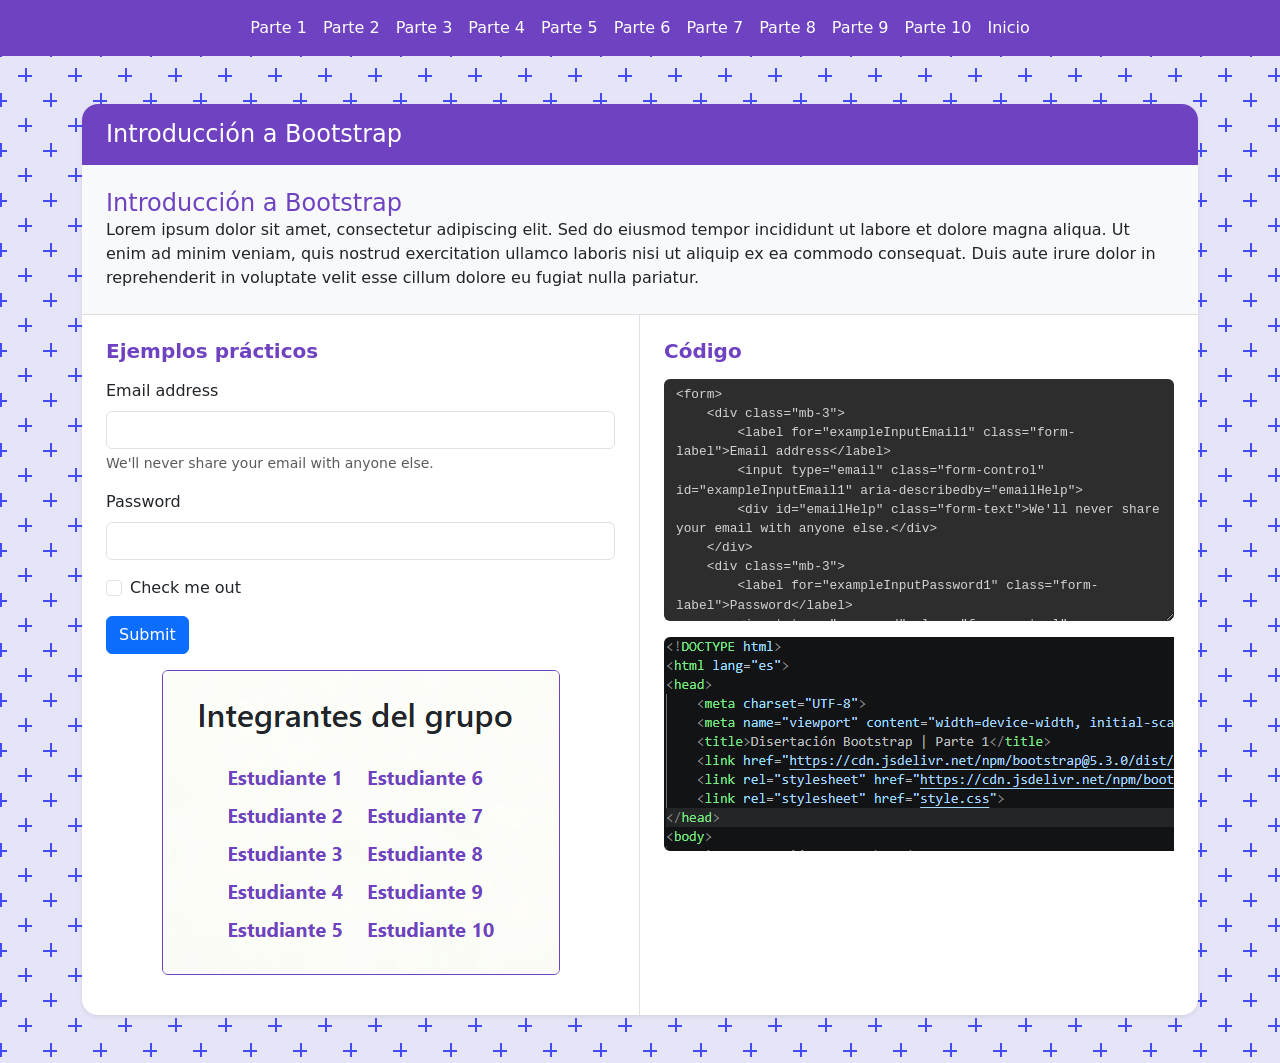
==== parte1.html @ 836081d2 "first commit" ====
<!DOCTYPE html>
<html lang="es">
<head>
    <meta charset="UTF-8">
    <meta name="viewport" content="width=device-width, initial-scale=1.0">
    <title>Disertación Bootstrap | Parte 1</title>
    <link href="https://cdn.jsdelivr.net/npm/bootstrap@5.3.0/dist/css/bootstrap.min.css" rel="stylesheet">
    <link rel="stylesheet" href="https://cdn.jsdelivr.net/npm/bootstrap-icons@1.11.3/font/bootstrap-icons.min.css">
    <link rel="stylesheet" href="style.css">
</head>
<body>
    <!-- Navegación con navbar de Bootstrap -->
    <nav class="navbar navbar-expand-lg bg-purple bg-opacity-90 sticky-top">
        <div class="container">
            <button class="navbar-toggler" type="button" data-bs-toggle="collapse" data-bs-target="#menuNavegacion">
                <span class="navbar-toggler-icon"></span>
            </button>
            <div class="collapse navbar-collapse" id="menuNavegacion">
                <ul class="navbar-nav mx-auto">
                    <li class="nav-item"><a class="nav-link text-white" href="parte1.html">Parte 1</a></li>
                    <li class="nav-item"><a class="nav-link text-white" href="parte2.html">Parte 2</a></li>
                    <li class="nav-item"><a class="nav-link text-white" href="parte3.html">Parte 3</a></li>
                    <li class="nav-item"><a class="nav-link text-white" href="parte4.html">Parte 4</a></li>
                    <li class="nav-item"><a class="nav-link text-white" href="parte5.html">Parte 5</a></li>
                    <li class="nav-item"><a class="nav-link text-white" href="parte6.html">Parte 6</a></li>
                    <li class="nav-item"><a class="nav-link text-white" href="parte7.html">Parte 7</a></li>
                    <li class="nav-item"><a class="nav-link text-white" href="parte8.html">Parte 8</a></li>
                    <li class="nav-item"><a class="nav-link text-white" href="parte9.html">Parte 9</a></li>
                    <li class="nav-item"><a class="nav-link text-white" href="parte10.html">Parte 10</a></li>
                    <li class="nav-item"><a class="nav-link text-white" href="index.html">Inicio</a></li>
                </ul>
            </div>
        </div>
    </nav>

     <div class="container my-5">
        <div class="card shadow-sm border-0 rounded-4 overflow-hidden">
            <div class="bg-purple text-white px-4 py-3">
                <h2 class="h4 mb-0">Introducción a Bootstrap</h2>
            </div>
            
            <div class="p-4 bg-light border-bottom">
                <h2 class="h4 text-purple mb-0">Introducción a Bootstrap</h2>
                <p class="mb-0">Lorem ipsum dolor sit amet, consectetur adipiscing elit. Sed do eiusmod tempor incididunt ut labore et dolore magna aliqua. Ut enim ad minim veniam, quis nostrud exercitation ullamco laboris nisi ut aliquip ex ea commodo consequat. Duis aute irure dolor in reprehenderit in voluptate velit esse cillum dolore eu fugiat nulla pariatur.</p>
            </div>

            <div class="row g-0">

                <div class="col-md-6 p-4 border-end" id="ejemplos-container">
                    <h5 class="fw-bold text-purple mb-3">Ejemplos prácticos</h5>
                    <form>
                    <div class="mb-3">
                        <label for="exampleInputEmail1" class="form-label">Email address</label>
                        <input type="email" class="form-control" id="exampleInputEmail1" aria-describedby="emailHelp">
                        <div id="emailHelp" class="form-text">We'll never share your email with anyone else.</div>
                    </div>
                    <div class="mb-3">
                        <label for="exampleInputPassword1" class="form-label">Password</label>
                        <input type="password" class="form-control" id="exampleInputPassword1">
                    </div>
                    <div class="mb-3 form-check">
                        <input type="checkbox" class="form-check-input" id="exampleCheck1">
                        <label class="form-check-label" for="exampleCheck1">Check me out</label>
                    </div>
                    <button type="submit" class="btn btn-primary">Submit</button>
                    </form>
                    <div class="text-center mt-3">
                        <img id="captura-ejemplo" src="Capturas/Captura ejemplo.png" alt="Captura del código" class="img-fluid rounded border" style="border-color: #6f42c1 !important; max-width: 100%;">
                        <p class="small text-muted mt-2"> </p>
                    </div>
                </div>
                
                <div class="col-md-6 p-4">
                    <h5 class="fw-bold text-purple mb-3">Código</h5>
                    <textarea id="codigo-editable" rows="12" class="form-control font-monospace"
                    style="background-color: #2d2d2d; color: #d4d4d4; border: none; font-size: 0.8rem; resize: vertical;">
<form>
    <div class="mb-3">
        <label for="exampleInputEmail1" class="form-label">Email address</label>
        <input type="email" class="form-control" id="exampleInputEmail1" aria-describedby="emailHelp">
        <div id="emailHelp" class="form-text">We'll never share your email with anyone else.</div>
    </div>
    <div class="mb-3">
        <label for="exampleInputPassword1" class="form-label">Password</label>
        <input type="password" class="form-control" id="exampleInputPassword1">
    </div>
    <div class="mb-3 form-check">
        <input type="checkbox" class="form-check-input" id="exampleCheck1">
        <label class="form-check-label" for="exampleCheck1">Check me out</label>
    </div>
    <button type="submit" class="btn btn-primary">Submit</button>
</form>
                    </textarea>
                    <!-- <div class="text-center mt-3">
                        <img id="captura-codigo" src="Capturas/Captura de pantalla.png" alt="Captura del código" class="img-fluid rounded border" style="border-color: #6f42c1 !important; max-width: 100%;">
                        <p class="small text-muted mt-2"> </p>
                    </div> -->
                    <div class="mt-3" style="overflow-x: auto; overflow-y: visible;">
                        <img src="Capturas/Captura de pantalla.png" alt="Captura del código" class="rounded" style="height: auto; max-width: none; width: auto;">
                    </div>
                </div>
            </div>
        </div>
    </div>

    <script src="https://cdn.jsdelivr.net/npm/bootstrap@5.3.0/dist/js/bootstrap.bundle.min.js"></script>
</body>
</html>
---- style.css ----
.text-purple {
    color: #6f42c1;
}

.bg-purple {
    background-color: #6f42c1;
}

.bg-gradient {
    background: linear-gradient(135deg, #6f42c1 0%, #a78bfa 100%);
}

.btn-purple {
    background-color: #6f42c1;
    color: white;
    transition: all 0.3s ease;
}

.btn-purple:hover {
    background-color: #5a32a3;
    color: white;
    transform: translateY(-2px);
}

body {
    background-color: #e5e5f7;
    background-image: radial-gradient(circle, transparent 20%, #e5e5f7 20%, #e5e5f7 80%, transparent 80%, transparent), radial-gradient(circle, transparent 20%, #e5e5f7 20%, #e5e5f7 80%, transparent 80%, transparent), linear-gradient(#444cf7 2px, transparent 2px), linear-gradient(90deg, #444cf7 2px, #e5e5f7 2px);
    background-size: 50px 50px, 50px 50px, 25px 25px, 25px 25px;
    background-position: 0 0, 25px 25px, 0 0, 0 0;
    min-height: 100vh;
}
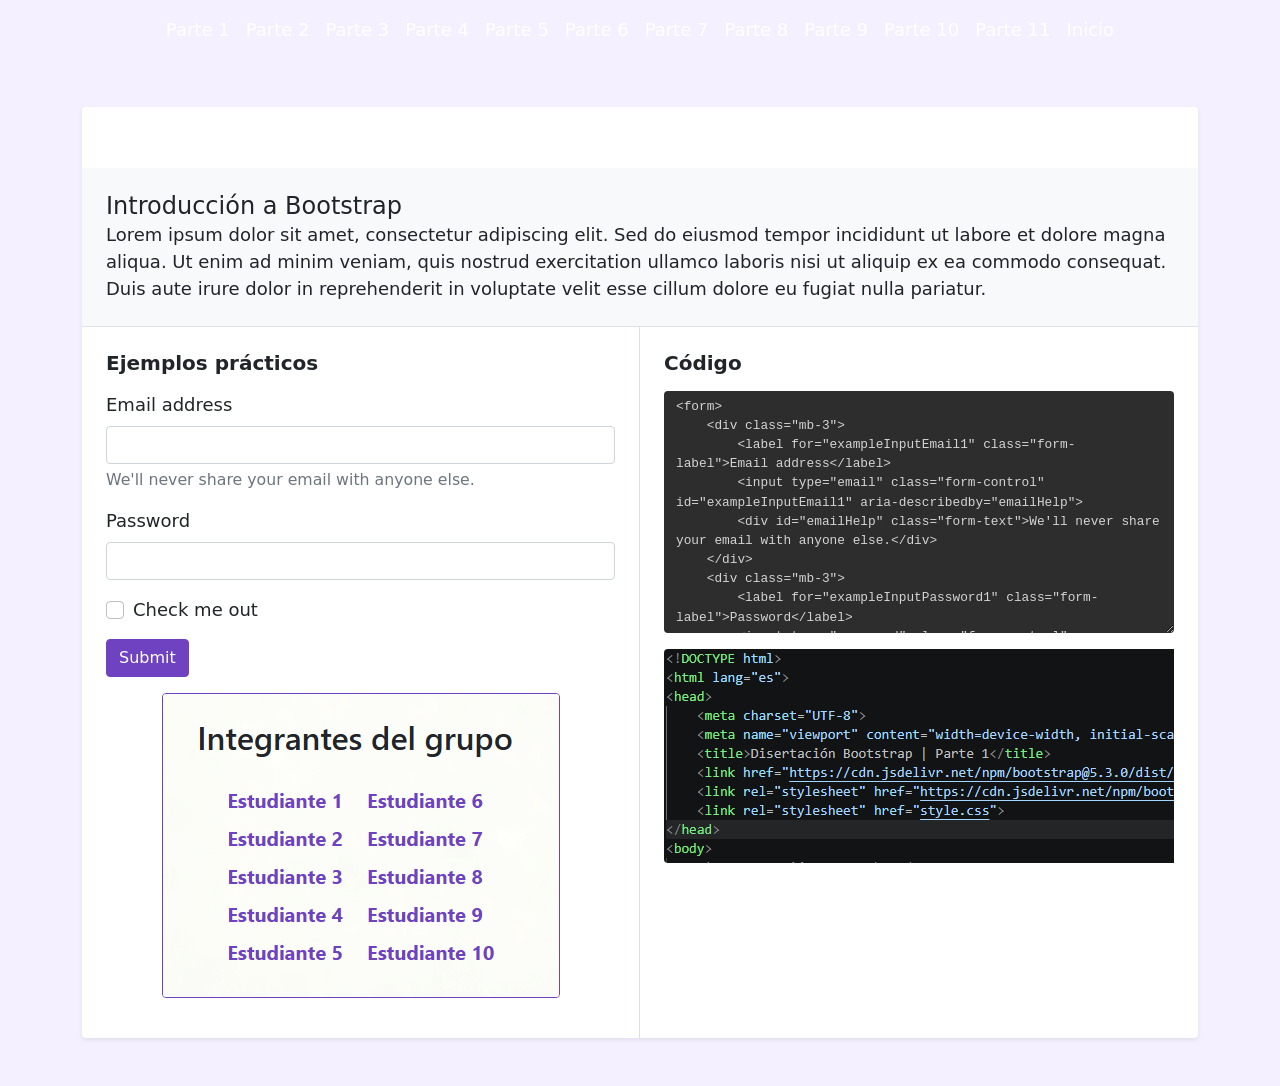
==== commit 1efc164c: "Boton parte 11 y nombre" ====
--- a/parte1.html
+++ b/parte1.html
@@ -4,12 +4,12 @@
     <meta charset="UTF-8">
     <meta name="viewport" content="width=device-width, initial-scale=1.0">
     <title>Disertación Bootstrap | Parte 1</title>
-    <link href="https://cdn.jsdelivr.net/npm/bootstrap@5.3.0/dist/css/bootstrap.min.css" rel="stylesheet">
-    <link rel="stylesheet" href="https://cdn.jsdelivr.net/npm/bootstrap-icons@1.11.3/font/bootstrap-icons.min.css">
+    <link href="bootstrap/css/bootstrap.min.css" rel="stylesheet">
+    <script src="bootstrap/js/bootstrap.bundle.min.js"></script>
     <link rel="stylesheet" href="style.css">
 </head>
 <body>
-    <!-- Navegación con navbar de Bootstrap -->
+
     <nav class="navbar navbar-expand-lg bg-purple bg-opacity-90 sticky-top">
         <div class="container">
             <button class="navbar-toggler" type="button" data-bs-toggle="collapse" data-bs-target="#menuNavegacion">
@@ -27,6 +27,7 @@
                     <li class="nav-item"><a class="nav-link text-white" href="parte8.html">Parte 8</a></li>
                     <li class="nav-item"><a class="nav-link text-white" href="parte9.html">Parte 9</a></li>
                     <li class="nav-item"><a class="nav-link text-white" href="parte10.html">Parte 10</a></li>
+                    <li class="nav-item"><a class="nav-link text-white" href="parte11.html">Parte 11</a></li>
                     <li class="nav-item"><a class="nav-link text-white" href="index.html">Inicio</a></li>
                 </ul>
             </div>
@@ -91,10 +92,7 @@
     <button type="submit" class="btn btn-primary">Submit</button>
 </form>
                     </textarea>
-                    <!-- <div class="text-center mt-3">
-                        <img id="captura-codigo" src="Capturas/Captura de pantalla.png" alt="Captura del código" class="img-fluid rounded border" style="border-color: #6f42c1 !important; max-width: 100%;">
-                        <p class="small text-muted mt-2"> </p>
-                    </div> -->
+
                     <div class="mt-3" style="overflow-x: auto; overflow-y: visible;">
                         <img src="Capturas/Captura de pantalla.png" alt="Captura del código" class="rounded" style="height: auto; max-width: none; width: auto;">
                     </div>
--- a/style.css
+++ b/style.css
@@ -1,31 +1,58 @@
-.text-purple {
-    color: #6f42c1;
+/* Este archivo simula la compilación de custom.scss con las variables sobreescritas */
+:root {
+    --bs-purple: #b980ff;
+    --bs-primary: #6f42c1;
+    --bs-body-bg: #f5f0ff;
+    --bs-body-color: #2d2d2d;
+    --bs-font-sans-serif: 'Poppins', system-ui, -apple-system, "Segoe UI", Roboto, sans-serif;
 }
 
-.bg-purple {
-    background-color: #6f42c1;
+body {
+    background-color: #f5f0ff;
+    font-family: 'Poppins', system-ui, -apple-system, "Segoe UI", Roboto, sans-serif;
+    font-size: 1.125rem;
 }
 
-.bg-gradient {
-    background: linear-gradient(135deg, #6f42c1 0%, #a78bfa 100%);
+h1, h2, h3, h4, h5, h6 {
+    font-weight: 600;
+    margin-bottom: 1rem;
+}
+
+.btn-primary {
+    background-color: #6f42c1;
+    border-color: #6f42c1;
+}
+.btn-primary:hover {
+    background-color: #5932a3;
+    border-color: #5932a3;
 }
 
 .btn-purple {
-    background-color: #6f42c1;
+    background-color: #b980ff;
+    border-color: #b980ff;
     color: white;
-    transition: all 0.3s ease;
+}
+.btn-purple:hover {
+    background-color: #a15ce6;
+    border-color: #a15ce6;
+    color: white;
 }
 
-.btn-purple:hover {
-    background-color: #5a32a3;
+.btn-outline-purple {
+    border-color: #b980ff;
+    color: #b980ff;
+}
+.btn-outline-purple:hover {
+    background-color: #b980ff;
     color: white;
-    transform: translateY(-2px);
 }
 
-body {
-    background-color: #e5e5f7;
-    background-image: radial-gradient(circle, transparent 20%, #e5e5f7 20%, #e5e5f7 80%, transparent 80%, transparent), radial-gradient(circle, transparent 20%, #e5e5f7 20%, #e5e5f7 80%, transparent 80%, transparent), linear-gradient(#444cf7 2px, transparent 2px), linear-gradient(90deg, #444cf7 2px, #e5e5f7 2px);
-    background-size: 50px 50px, 50px 50px, 25px 25px, 25px 25px;
-    background-position: 0 0, 25px 25px, 0 0, 0 0;
-    min-height: 100vh;
+.alert-primary {
+    background-color: #6f42c1;
+    border-color: #6f42c1;
+    color: white;
+}
+
+.rounded-pill {
+    border-radius: 50rem !important;
 }
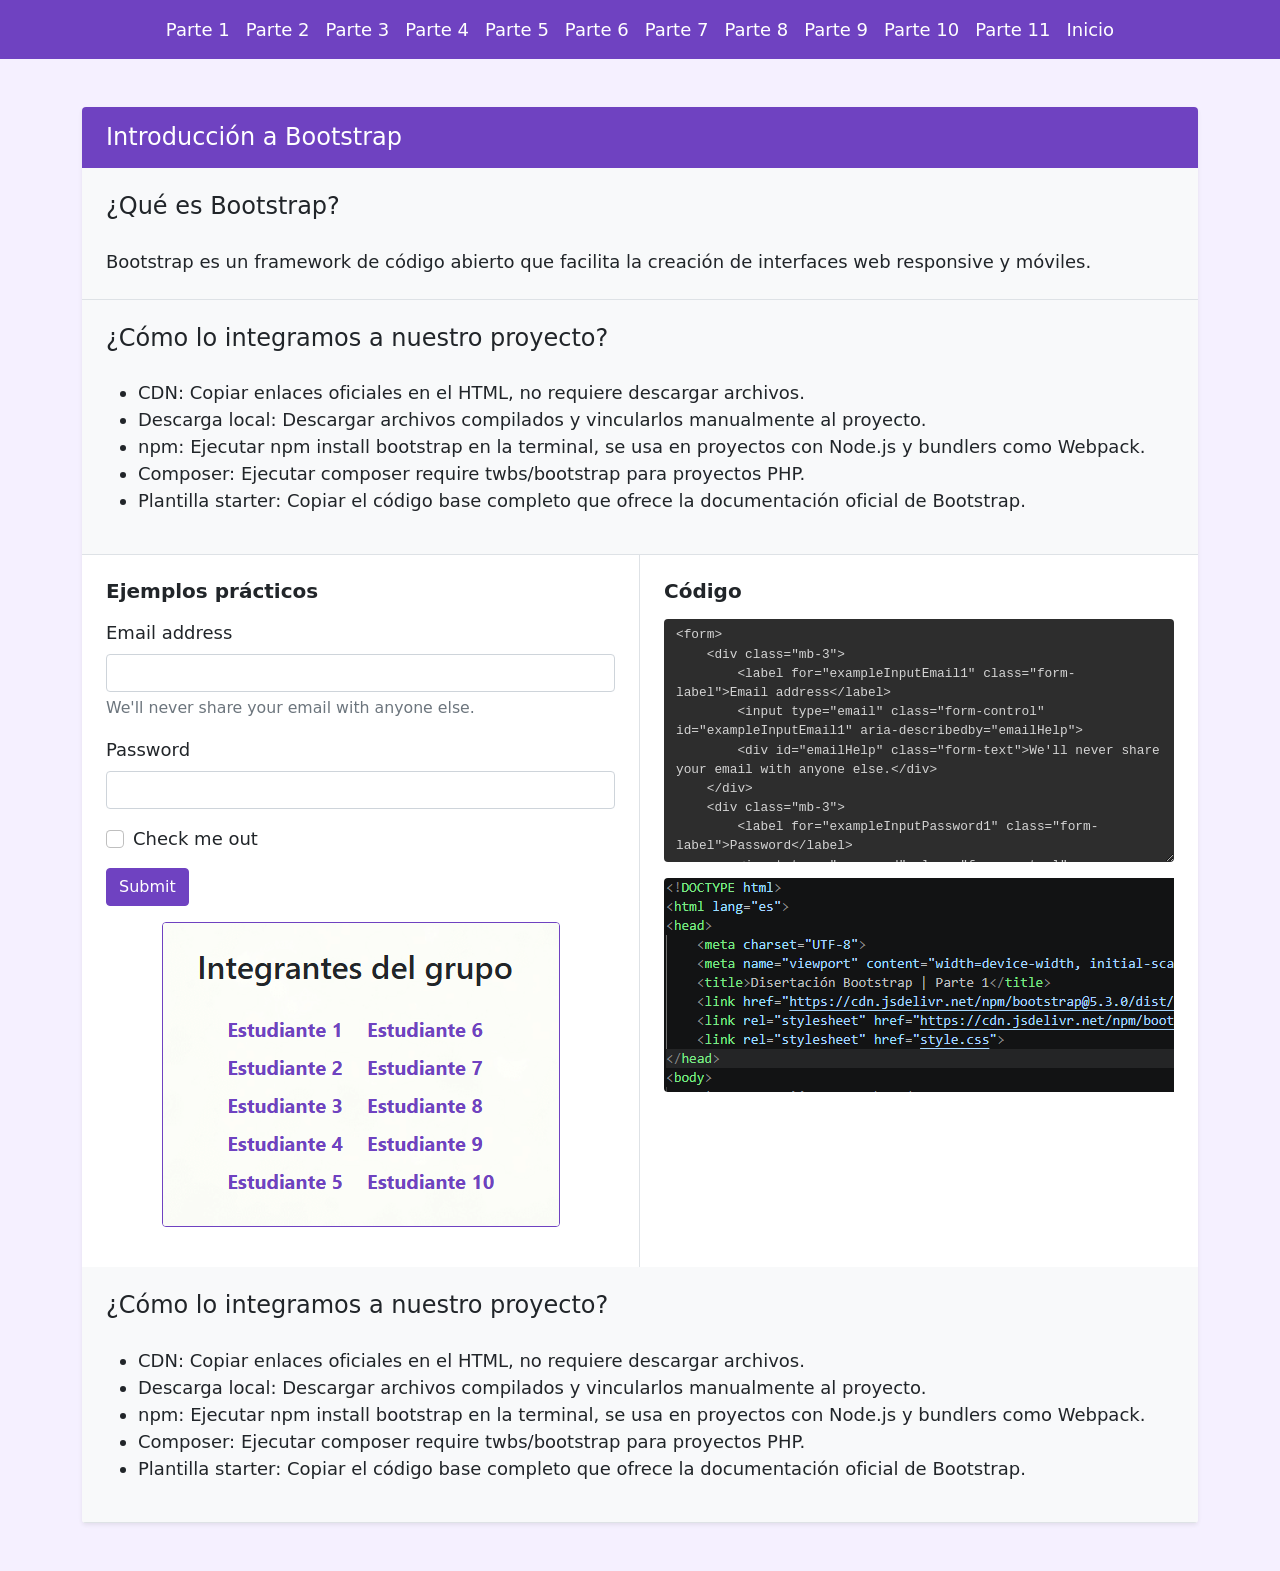
==== commit 13f591a3: "Modificación parte 1" ====
--- a/parte1.html
+++ b/parte1.html
@@ -10,7 +10,7 @@
 </head>
 <body>
 
-    <nav class="navbar navbar-expand-lg bg-purple bg-opacity-90 sticky-top">
+    <nav class="navbar navbar-expand-lg bg-opacity-90 sticky-top barra">
         <div class="container">
             <button class="navbar-toggler" type="button" data-bs-toggle="collapse" data-bs-target="#menuNavegacion">
                 <span class="navbar-toggler-icon"></span>
@@ -36,13 +36,26 @@
 
      <div class="container my-5">
         <div class="card shadow-sm border-0 rounded-4 overflow-hidden">
-            <div class="bg-purple text-white px-4 py-3">
+            <div class="barra text-white px-4 py-3">
                 <h2 class="h4 mb-0">Introducción a Bootstrap</h2>
             </div>
             
             <div class="p-4 bg-light border-bottom">
-                <h2 class="h4 text-purple mb-0">Introducción a Bootstrap</h2>
-                <p class="mb-0">Lorem ipsum dolor sit amet, consectetur adipiscing elit. Sed do eiusmod tempor incididunt ut labore et dolore magna aliqua. Ut enim ad minim veniam, quis nostrud exercitation ullamco laboris nisi ut aliquip ex ea commodo consequat. Duis aute irure dolor in reprehenderit in voluptate velit esse cillum dolore eu fugiat nulla pariatur.</p>
+                <h2 class="h4 text-purple mb-0">¿Qué es Bootstrap?</h2><br>
+                <p class="mb-0">Bootstrap es un framework de código abierto que facilita la creación de interfaces web responsive y móviles.</p>
+            </div>
+
+            <div class="p-4 bg-light border-bottom">
+                <h2 class="h4 text-purple mb-0">¿Cómo lo integramos a nuestro proyecto?</h2><br>
+                <p class="mb-0">
+                    <ul>
+                        <li>CDN: Copiar enlaces oficiales en el HTML, no requiere descargar archivos.</li>
+                        <li>Descarga local: Descargar archivos compilados y vincularlos manualmente al proyecto.</li>
+                        <li>npm: Ejecutar npm install bootstrap en la terminal, se usa en proyectos con Node.js y bundlers como Webpack.</li>
+                        <li>Composer: Ejecutar composer require twbs/bootstrap para proyectos PHP.</li>
+                        <li>Plantilla starter: Copiar el código base completo que ofrece la documentación oficial de Bootstrap.</li>
+                    </ul>
+                </p>
             </div>
 
             <div class="row g-0">
@@ -98,6 +111,19 @@
                     </div>
                 </div>
             </div>
+
+            <div class="p-4 bg-light border-bottom">
+                <h2 class="h4 text-purple mb-0">¿Cómo lo integramos a nuestro proyecto?</h2><br>
+                <p class="mb-0">
+                    <ul>
+                        <li>CDN: Copiar enlaces oficiales en el HTML, no requiere descargar archivos.</li>
+                        <li>Descarga local: Descargar archivos compilados y vincularlos manualmente al proyecto.</li>
+                        <li>npm: Ejecutar npm install bootstrap en la terminal, se usa en proyectos con Node.js y bundlers como Webpack.</li>
+                        <li>Composer: Ejecutar composer require twbs/bootstrap para proyectos PHP.</li>
+                        <li>Plantilla starter: Copiar el código base completo que ofrece la documentación oficial de Bootstrap.</li>
+                    </ul>
+                </p>
+            </div>
         </div>
     </div>
 
--- a/style.css
+++ b/style.css
@@ -55,4 +55,8 @@
 
 .rounded-pill {
     border-radius: 50rem !important;
+}
+
+.barra {
+    background-color: #6f42c1;
 }
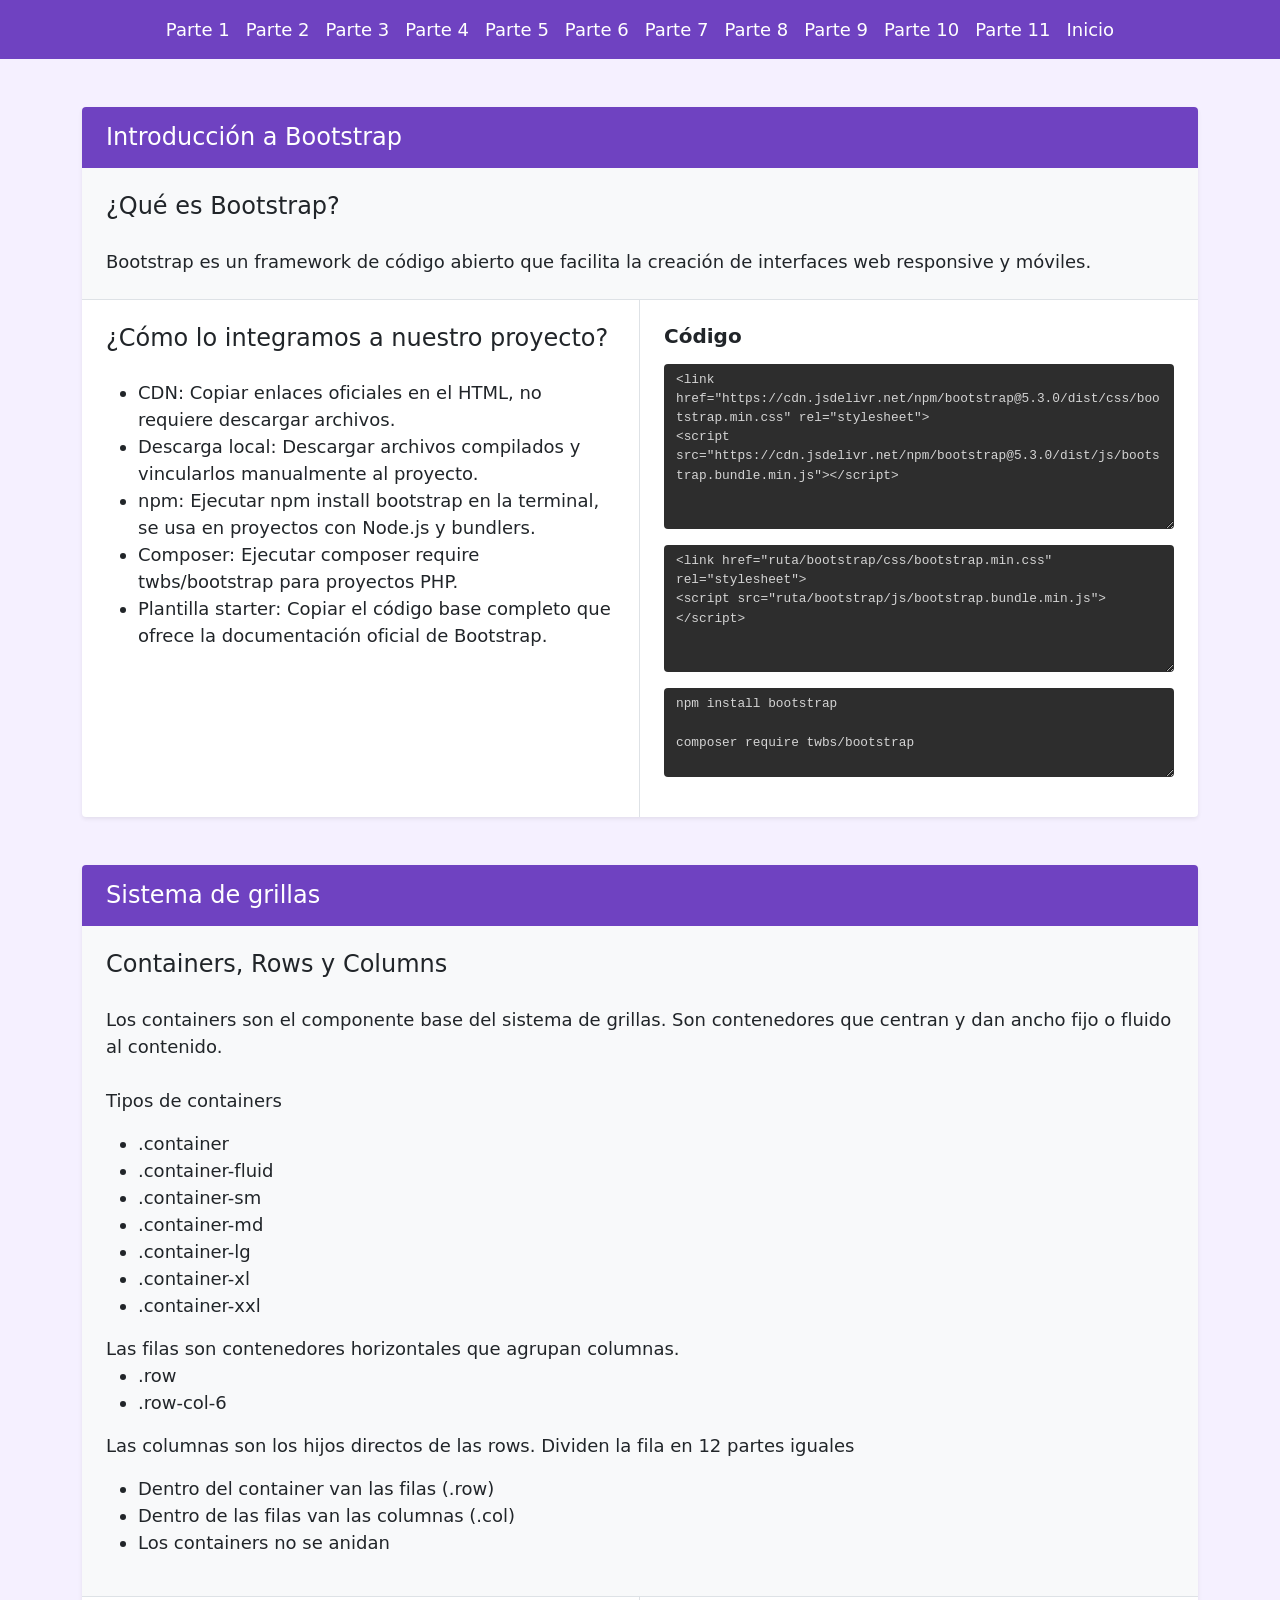
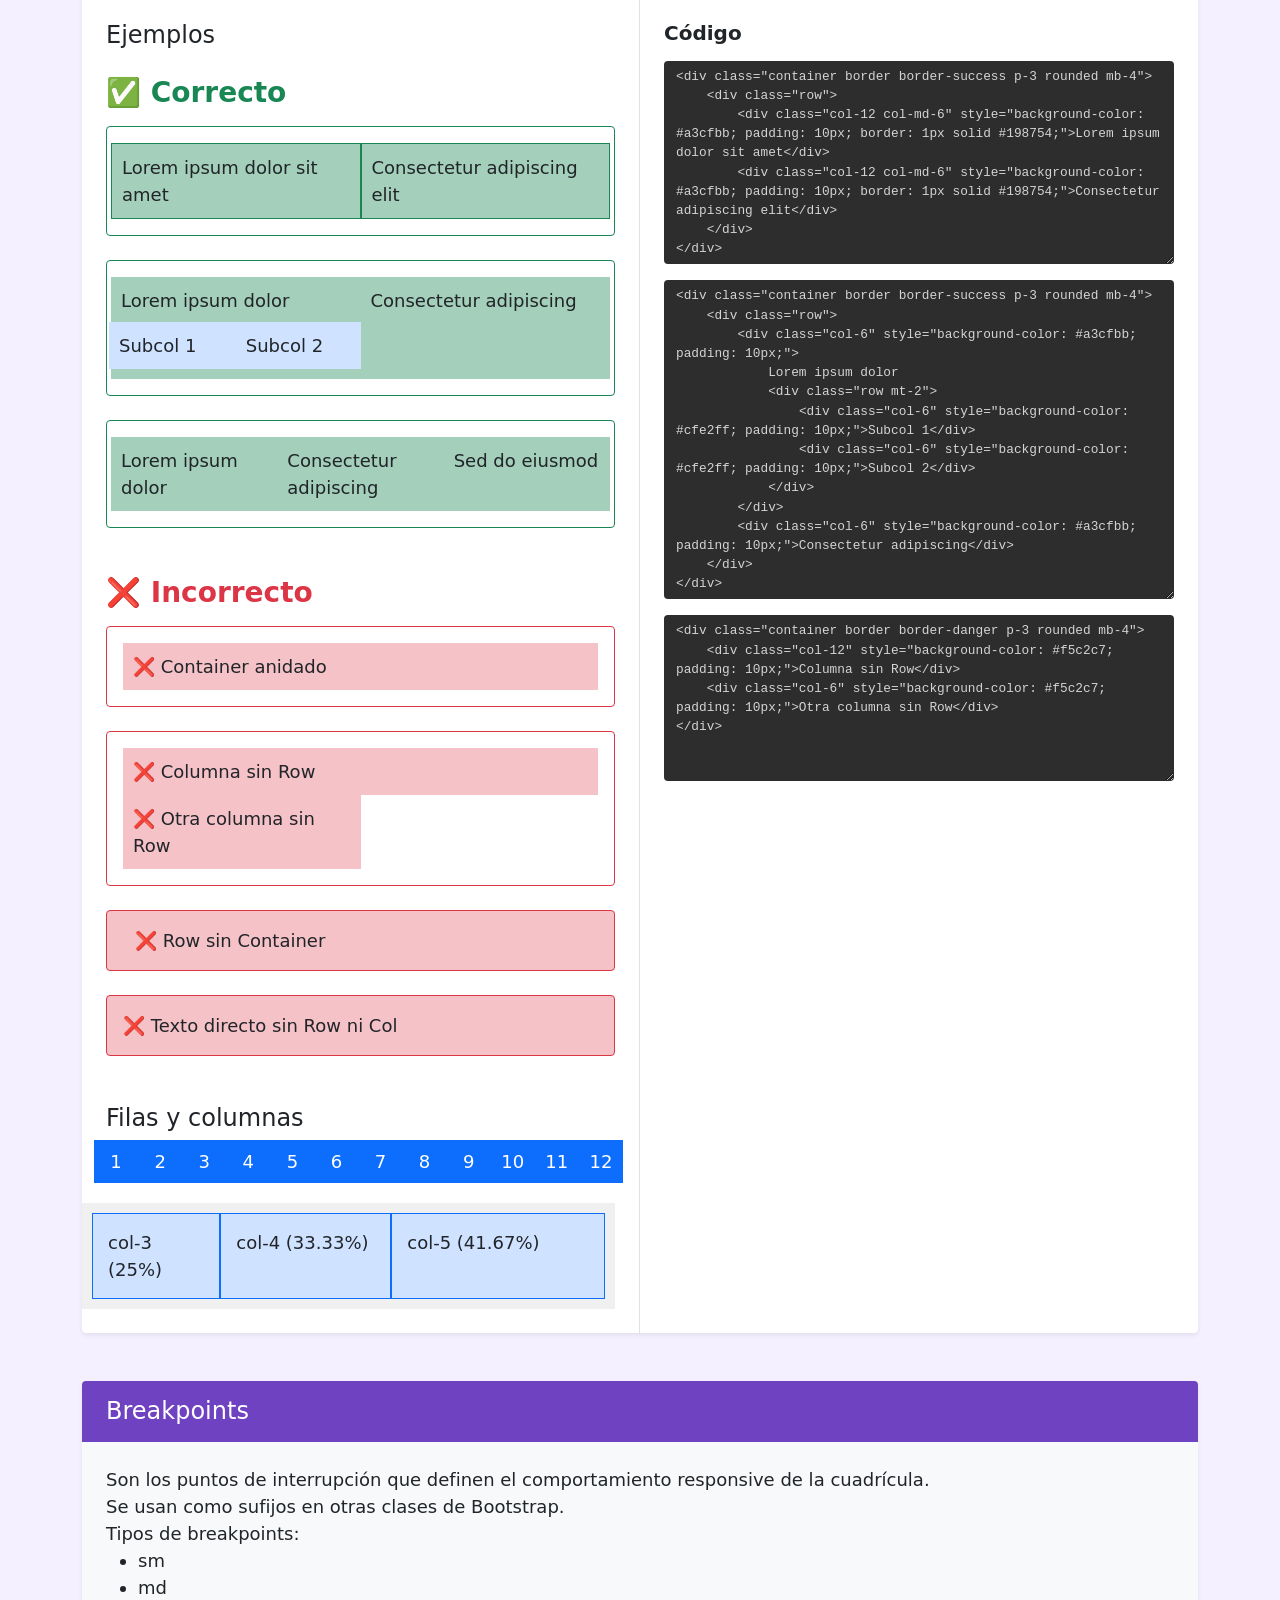
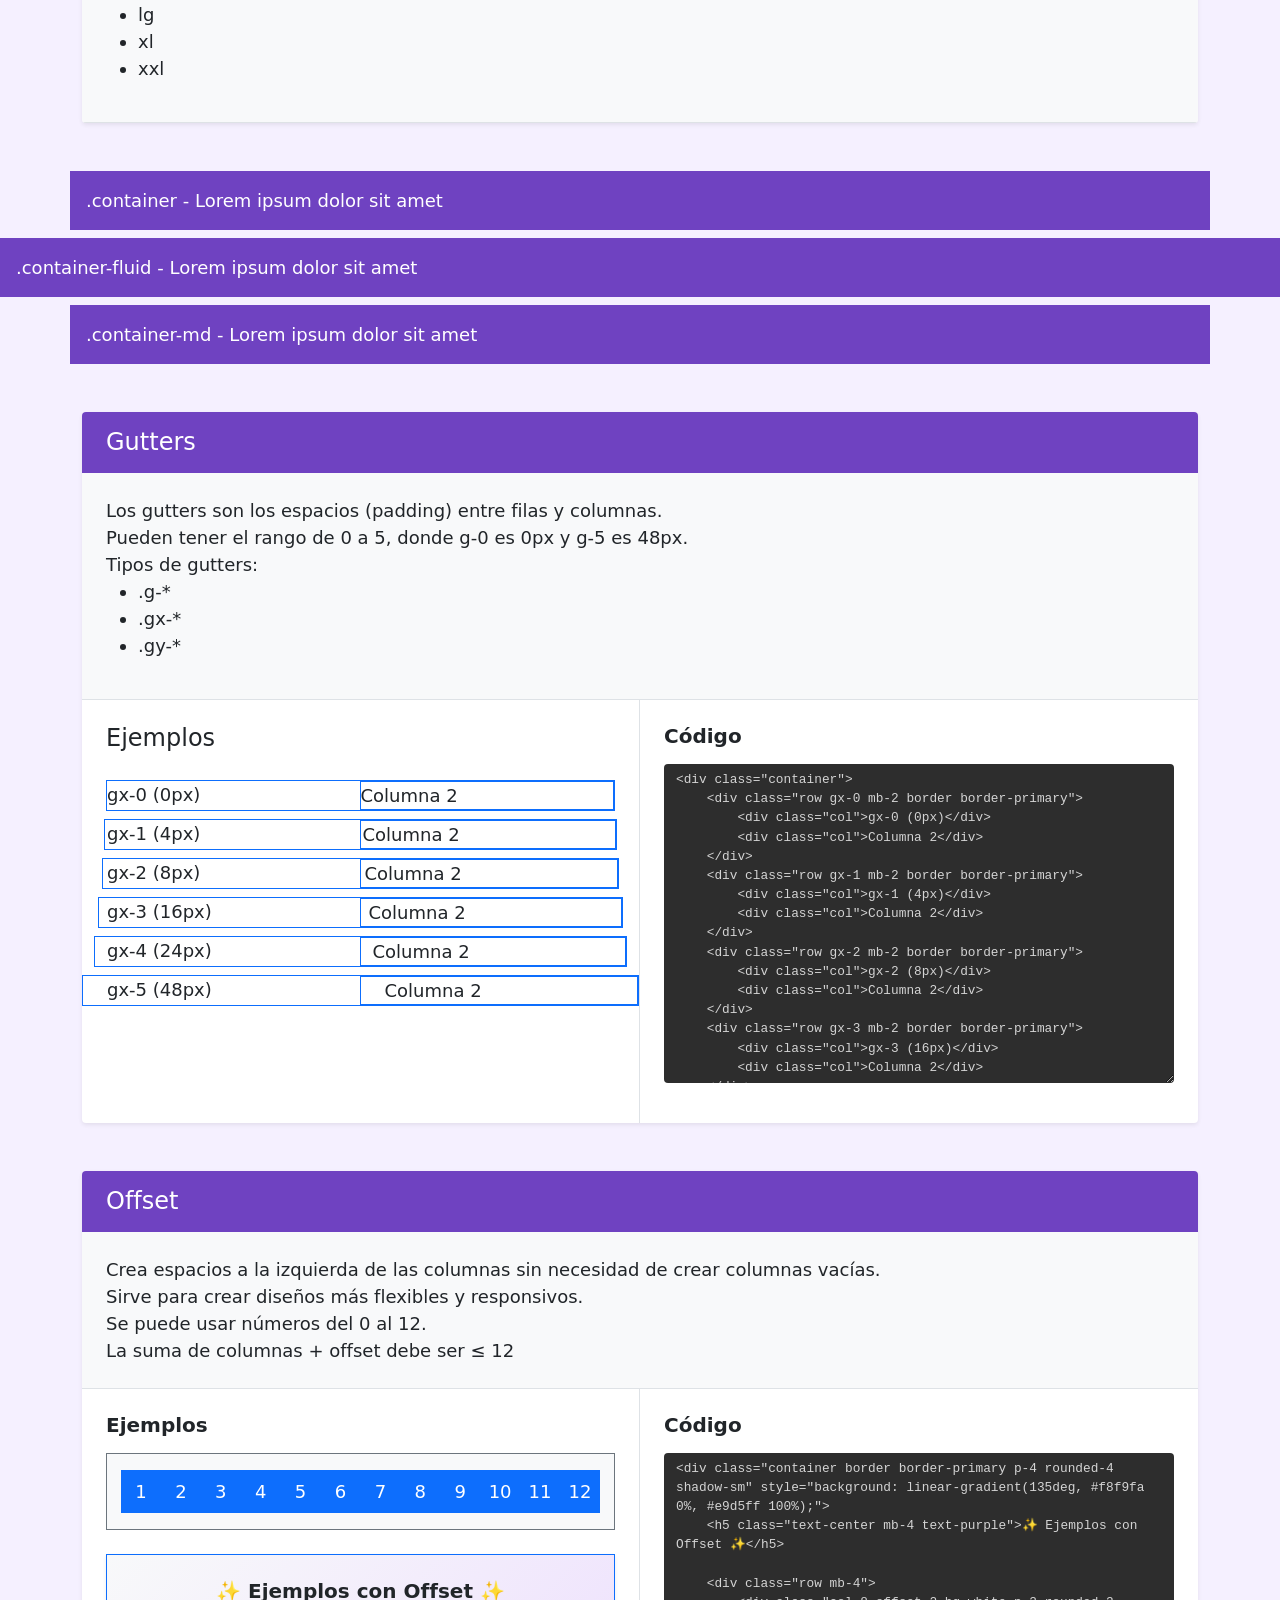
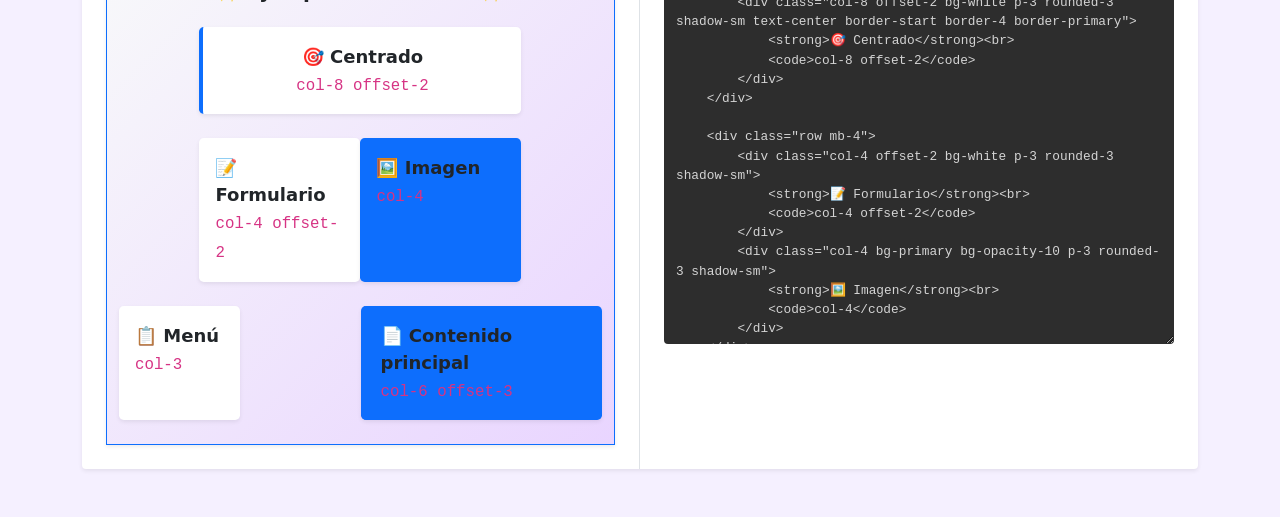
==== commit 302b06af: "Integración parte 1 y parte 8" ====
--- a/parte1.html
+++ b/parte1.html
@@ -45,88 +45,454 @@
                 <p class="mb-0">Bootstrap es un framework de código abierto que facilita la creación de interfaces web responsive y móviles.</p>
             </div>
 
-            <div class="p-4 bg-light border-bottom">
-                <h2 class="h4 text-purple mb-0">¿Cómo lo integramos a nuestro proyecto?</h2><br>
+            <div class="row g-0">
+
+                <div class="col-md-6 p-4 border-end" id="ejemplos-container">
+                    <h2 class="h4 text-purple mb-0">¿Cómo lo integramos a nuestro proyecto?</h2><br>
                 <p class="mb-0">
                     <ul>
                         <li>CDN: Copiar enlaces oficiales en el HTML, no requiere descargar archivos.</li>
                         <li>Descarga local: Descargar archivos compilados y vincularlos manualmente al proyecto.</li>
-                        <li>npm: Ejecutar npm install bootstrap en la terminal, se usa en proyectos con Node.js y bundlers como Webpack.</li>
+                        <li>npm: Ejecutar npm install bootstrap en la terminal, se usa en proyectos con Node.js y bundlers.</li>
                         <li>Composer: Ejecutar composer require twbs/bootstrap para proyectos PHP.</li>
                         <li>Plantilla starter: Copiar el código base completo que ofrece la documentación oficial de Bootstrap.</li>
                     </ul>
                 </p>
-            </div>
-
-            <div class="row g-0">
-
-                <div class="col-md-6 p-4 border-end" id="ejemplos-container">
-                    <h5 class="fw-bold text-purple mb-3">Ejemplos prácticos</h5>
-                    <form>
-                    <div class="mb-3">
-                        <label for="exampleInputEmail1" class="form-label">Email address</label>
-                        <input type="email" class="form-control" id="exampleInputEmail1" aria-describedby="emailHelp">
-                        <div id="emailHelp" class="form-text">We'll never share your email with anyone else.</div>
-                    </div>
-                    <div class="mb-3">
-                        <label for="exampleInputPassword1" class="form-label">Password</label>
-                        <input type="password" class="form-control" id="exampleInputPassword1">
-                    </div>
-                    <div class="mb-3 form-check">
-                        <input type="checkbox" class="form-check-input" id="exampleCheck1">
-                        <label class="form-check-label" for="exampleCheck1">Check me out</label>
-                    </div>
-                    <button type="submit" class="btn btn-primary">Submit</button>
-                    </form>
-                    <div class="text-center mt-3">
-                        <img id="captura-ejemplo" src="Capturas/Captura ejemplo.png" alt="Captura del código" class="img-fluid rounded border" style="border-color: #6f42c1 !important; max-width: 100%;">
-                        <p class="small text-muted mt-2"> </p>
-                    </div>
                 </div>
                 
                 <div class="col-md-6 p-4">
                     <h5 class="fw-bold text-purple mb-3">Código</h5>
-                    <textarea id="codigo-editable" rows="12" class="form-control font-monospace"
-                    style="background-color: #2d2d2d; color: #d4d4d4; border: none; font-size: 0.8rem; resize: vertical;">
-<form>
-    <div class="mb-3">
-        <label for="exampleInputEmail1" class="form-label">Email address</label>
-        <input type="email" class="form-control" id="exampleInputEmail1" aria-describedby="emailHelp">
-        <div id="emailHelp" class="form-text">We'll never share your email with anyone else.</div>
-    </div>
-    <div class="mb-3">
-        <label for="exampleInputPassword1" class="form-label">Password</label>
-        <input type="password" class="form-control" id="exampleInputPassword1">
-    </div>
-    <div class="mb-3 form-check">
-        <input type="checkbox" class="form-check-input" id="exampleCheck1">
-        <label class="form-check-label" for="exampleCheck1">Check me out</label>
-    </div>
-    <button type="submit" class="btn btn-primary">Submit</button>
-</form>
-                    </textarea>
-
-                    <div class="mt-3" style="overflow-x: auto; overflow-y: visible;">
-                        <img src="Capturas/Captura de pantalla.png" alt="Captura del código" class="rounded" style="height: auto; max-width: none; width: auto;">
+                    <textarea id="codigo-editable" rows="8" class="form-control font-monospace my-3"
+                    style="background-color: #2d2d2d; color: #d4d4d4; border: none; font-size: 0.8rem; resize: vertical;">
+<link href="https://cdn.jsdelivr.net/npm/bootstrap@5.3.0/dist/css/bootstrap.min.css" rel="stylesheet">
+<script src="https://cdn.jsdelivr.net/npm/bootstrap@5.3.0/dist/js/bootstrap.bundle.min.js"></script>
+                    </textarea>
+
+                    <textarea id="codigo-editable" rows="6" class="form-control font-monospace my-3"
+                    style="background-color: #2d2d2d; color: #d4d4d4; border: none; font-size: 0.8rem; resize: vertical;">
+<link href="ruta/bootstrap/css/bootstrap.min.css" rel="stylesheet">
+<script src="ruta/bootstrap/js/bootstrap.bundle.min.js"></script>
+                    </textarea>
+
+                    <textarea id="codigo-editable" rows="4" class="form-control font-monospace my-3"
+                    style="background-color: #2d2d2d; color: #d4d4d4; border: none; font-size: 0.8rem; resize: vertical;">
+npm install bootstrap
+
+composer require twbs/bootstrap
+                    </textarea>
+
+                </div>
+            </div>
+        </div>
+    </div>
+
+    <div class="container my-5">
+        <div class="card shadow-sm border-0 rounded-4 overflow-hidden">
+            <div class="barra text-white px-4 py-3">
+                <h2 class="h4 mb-0">Sistema de grillas</h2>
+            </div>
+            
+            <div class="p-4 bg-light border-bottom">
+                <h2 class="h4 text-purple mb-0">Containers, Rows y Columns</h2><br>
+                <p class="mb-0">Los containers son el componente base del sistema de grillas. Son contenedores que centran y dan ancho fijo o fluido al contenido.</p><br>
+                <p>Tipos de containers</p>
+                <ul>
+                    <li>.container</li>
+                    <li>.container-fluid</li>
+                    <li>.container-sm</li>
+                    <li>.container-md</li>
+                    <li>.container-lg</li>
+                    <li>.container-xl</li>
+                    <li>.container-xxl</li>
+                </ul>
+                <p class="mb-0">Las filas son contenedores horizontales que agrupan columnas.</p>
+                <ul>
+                    <li>.row</li>
+                    <li>.row-col-6</li>
+                </ul>
+                <p>Las columnas son los hijos directos de las rows. Dividen la fila en 12 partes iguales</p>
+                <ul>
+                    <li>Dentro del container van las filas (.row)</li>
+                    <li>Dentro de las filas van las columnas (.col)</li>
+                    <li>Los containers no se anidan</li>
+                </ul>
+            </div>
+
+            <div class="row g-0">
+
+                <div class="col-md-6 p-4 border-end" id="ejemplos-container">
+                    <h2 class="h4 text-purple mb-0">Ejemplos</h2><br>
+
+                    <div class="row g-4">
+                            <div class="container">
+                                <h3 class="text-success">✅ Correcto</h3>
+                                
+                                <!-- 1. Estructura básica correcta -->
+                                <div class="container border border-success p-3 rounded mb-4">
+                                    <div class="row">
+                                        <div class="col-12 col-md-6" style="background-color: #a3cfbb; padding: 10px; border: 1px solid #198754;">Lorem ipsum dolor sit amet</div>
+                                        <div class="col-12 col-md-6" style="background-color: #a3cfbb; padding: 10px; border: 1px solid #198754;">Consectetur adipiscing elit</div>
+                                    </div>
+                                </div>
+                                
+                                <!-- 2. Anidación correcta (row dentro de col) -->
+                                <div class="container border border-success p-3 rounded mb-4">
+                                    <div class="row">
+                                        <div class="col-6" style="background-color: #a3cfbb; padding: 10px;">
+                                            Lorem ipsum dolor
+                                            <div class="row mt-2">
+                                                <div class="col-6" style="background-color: #cfe2ff; padding: 10px;">Subcol 1</div>
+                                                <div class="col-6" style="background-color: #cfe2ff; padding: 10px;">Subcol 2</div>
+                                            </div>
+                                        </div>
+                                        <div class="col-6" style="background-color: #a3cfbb; padding: 10px;">Consectetur adipiscing</div>
+                                    </div>
+                                </div>
+                                
+                                <!-- 3. Gutters correctos -->
+                                <div class="container border border-success p-3 rounded mb-4">
+                                    <div class="row g-4">
+                                        <div class="col-4" style="background-color: #a3cfbb; padding: 10px;">Lorem ipsum dolor</div>
+                                        <div class="col-4" style="background-color: #a3cfbb; padding: 10px;">Consectetur adipiscing</div>
+                                        <div class="col-4" style="background-color: #a3cfbb; padding: 10px;">Sed do eiusmod</div>
+                                    </div>
+                                </div>
+
+                                <h3 class="text-danger mt-5">❌ Incorrecto</h3>
+                                
+                                <!-- 1. Container anidado -->
+                                <div class="container border border-danger p-3 rounded mb-4">
+                                    <div class="row">
+                                        <div class="col-12">
+                                            <div class="container" style="background-color: #f5c2c7; padding: 10px;">
+                                                <div class="row">
+                                                    <div class="col-12">❌ Container anidado</div>
+                                                </div>
+                                            </div>
+                                        </div>
+                                    </div>
+                                </div>
+                                
+                                <!-- 2. Col sin Row -->
+                                <div class="container border border-danger p-3 rounded mb-4">
+                                    <div class="col-12" style="background-color: #f5c2c7; padding: 10px;">❌ Columna sin Row</div>
+                                    <div class="col-6" style="background-color: #f5c2c7; padding: 10px;">❌ Otra columna sin Row</div>
+                                </div>
+                                
+                                <!-- 3. Row sin Container -->
+                                <div class="row border border-danger p-3 rounded mb-4" style="background-color: #f5c2c7; margin: 0;">
+                                    <div class="col-12">❌ Row sin Container</div>
+                                </div>
+                                
+                                <!-- 4. Container sin Row ni Col -->
+                                <div class="container border border-danger p-3 rounded mb-4" style="background-color: #f5c2c7;">
+                                    ❌ Texto directo sin Row ni Col
+                                </div>
+                            </div>
+
+                                <h2 class="h4 text-purple mb-0">Filas y columnas</h2><br>
+ 
+                                <div class="row g-1">
+                                    <div class="col-1 bg-primary text-white text-center p-2">1</div>
+                                    <div class="col-1 bg-primary text-white text-center p-2">2</div>
+                                    <div class="col-1 bg-primary text-white text-center p-2">3</div>
+                                    <div class="col-1 bg-primary text-white text-center p-2">4</div>
+                                    <div class="col-1 bg-primary text-white text-center p-2">5</div>
+                                    <div class="col-1 bg-primary text-white text-center p-2">6</div>
+                                    <div class="col-1 bg-primary text-white text-center p-2">7</div>
+                                    <div class="col-1 bg-primary text-white text-center p-2">8</div>
+                                    <div class="col-1 bg-primary text-white text-center p-2">9</div>
+                                    <div class="col-1 bg-primary text-white text-center p-2">10</div>
+                                    <div class="col-1 bg-primary text-white text-center p-2">11</div>
+                                    <div class="col-1 bg-primary text-white text-center p-2">12</div>
+                                </div>
+
+                                <!-- Ejemplo de columnas combinadas (suma 12) -->
+                                <div class="row" style="display: flex; flex-wrap: wrap; background-color: #f0f0f0; padding: 10px; margin-top: 20px;">
+                                    <div class="col-3" style="background-color: #cfe2ff; padding: 15px; border: 1px solid #0d6efd;">col-3 (25%)</div>
+                                    <div class="col-4" style="background-color: #cfe2ff; padding: 15px; border: 1px solid #0d6efd;">col-4 (33.33%)</div>
+                                    <div class="col-5" style="background-color: #cfe2ff; padding: 15px; border: 1px solid #0d6efd;">col-5 (41.67%)</div>
+                                </div>
+
                     </div>
                 </div>
-            </div>
-
+                
+                <div class="col-md-6 p-4">
+                    <h5 class="fw-bold text-purple mb-3">Código</h5>
+                    <textarea id="codigo-editable" rows="10" class="form-control font-monospace my-3"
+                    style="background-color: #2d2d2d; color: #d4d4d4; border: none; font-size: 0.8rem; resize: vertical;">
+<div class="container border border-success p-3 rounded mb-4">
+    <div class="row">
+        <div class="col-12 col-md-6" style="background-color: #a3cfbb; padding: 10px; border: 1px solid #198754;">Lorem ipsum dolor sit amet</div>
+        <div class="col-12 col-md-6" style="background-color: #a3cfbb; padding: 10px; border: 1px solid #198754;">Consectetur adipiscing elit</div>
+    </div>
+</div>
+                    </textarea>
+
+                    <textarea id="codigo-editable" rows="16" class="form-control font-monospace my-3"
+                    style="background-color: #2d2d2d; color: #d4d4d4; border: none; font-size: 0.8rem; resize: vertical;">
+<div class="container border border-success p-3 rounded mb-4">
+    <div class="row">
+        <div class="col-6" style="background-color: #a3cfbb; padding: 10px;">
+            Lorem ipsum dolor
+            <div class="row mt-2">
+                <div class="col-6" style="background-color: #cfe2ff; padding: 10px;">Subcol 1</div>
+                <div class="col-6" style="background-color: #cfe2ff; padding: 10px;">Subcol 2</div>
+            </div>
+        </div>
+        <div class="col-6" style="background-color: #a3cfbb; padding: 10px;">Consectetur adipiscing</div>
+    </div>
+</div>
+                    </textarea>
+
+                    <textarea id="codigo-editable" rows="8" class="form-control font-monospace my-3"
+                    style="background-color: #2d2d2d; color: #d4d4d4; border: none; font-size: 0.8rem; resize: vertical;">
+<div class="container border border-danger p-3 rounded mb-4">
+    <div class="col-12" style="background-color: #f5c2c7; padding: 10px;">Columna sin Row</div>
+    <div class="col-6" style="background-color: #f5c2c7; padding: 10px;">Otra columna sin Row</div>
+</div>
+                    </textarea>
+
+                </div>
+            </div>
+        </div>
+    </div>
+
+    <div class="container my-5">
+        <div class="card shadow-sm border-0 rounded-4 overflow-hidden">
+            <div class="barra text-white px-4 py-3">
+                <h2 class="h4 mb-0">Breakpoints</h2>
+            </div>
+            
             <div class="p-4 bg-light border-bottom">
-                <h2 class="h4 text-purple mb-0">¿Cómo lo integramos a nuestro proyecto?</h2><br>
-                <p class="mb-0">
-                    <ul>
-                        <li>CDN: Copiar enlaces oficiales en el HTML, no requiere descargar archivos.</li>
-                        <li>Descarga local: Descargar archivos compilados y vincularlos manualmente al proyecto.</li>
-                        <li>npm: Ejecutar npm install bootstrap en la terminal, se usa en proyectos con Node.js y bundlers como Webpack.</li>
-                        <li>Composer: Ejecutar composer require twbs/bootstrap para proyectos PHP.</li>
-                        <li>Plantilla starter: Copiar el código base completo que ofrece la documentación oficial de Bootstrap.</li>
-                    </ul>
-                </p>
-            </div>
-        </div>
-    </div>
-
-    <script src="https://cdn.jsdelivr.net/npm/bootstrap@5.3.0/dist/js/bootstrap.bundle.min.js"></script>
+                <p class="mb-0">Son los puntos de interrupción que definen el comportamiento responsive de la cuadrícula.</p>
+                <p class="mb-0">Se usan como sufijos en otras clases de Bootstrap.</p>
+                <p class="mb-0">Tipos de breakpoints:</p>
+                <ul>
+                    <li>sm</li>
+                    <li>md</li>
+                    <li>lg</li>
+                    <li>xl</li>
+                    <li>xxl</li>
+                </ul>
+            </div>
+        </div>
+    </div>
+
+            <!-- Container normal: ancho fijo responsive -->
+    <div class="container barra text-white p-3">
+        .container - Lorem ipsum dolor sit amet
+    </div>
+
+    <!-- Container fluid: siempre 100% -->
+    <div class="container-fluid barra text-white p-3 mt-2">
+        .container-fluid - Lorem ipsum dolor sit amet
+    </div>
+
+    <!-- Container-md: fluido hasta tablet -->
+    <div class="container-md barra text-white p-3 mt-2">
+        .container-md - Lorem ipsum dolor sit amet
+    </div>
+
+    <div class="container my-5">
+        <div class="card shadow-sm border-0 rounded-4 overflow-hidden">
+            <div class="barra text-white px-4 py-3">
+                <h2 class="h4 mb-0">Gutters</h2>
+            </div>
+            
+            <div class="p-4 bg-light border-bottom">
+                <p class="mb-0">Los gutters son los espacios (padding) entre filas y columnas.</p>
+                <p class="mb-0">Pueden tener el rango de 0 a 5, donde g-0 es 0px y g-5 es 48px.</p>
+                <p class="mb-0">Tipos de gutters:</p>
+                <ul>
+                    <li>.g-*</li>
+                    <li>.gx-*</li>
+                    <li>.gy-*</li>
+                </ul>
+            </div>
+
+            <div class="row g-0">
+
+                <div class="col-md-6 p-4 border-end" id="ejemplos-container">
+                    <h2 class="h4 text-purple mb-0">Ejemplos</h2><br>
+                    <div class="container border-primary">
+                        <div class="row gx-0 mb-2 border border-primary">
+                            <div class="col">gx-0 (0px)</div>
+                            <div class="col border border-primary">Columna 2</div>
+                        </div>
+                        <div class="row gx-1 mb-2 border border-primary">
+                            <div class="col">gx-1 (4px)</div>
+                            <div class="col border border-primary">Columna 2</div>
+                        </div>
+                        <div class="row gx-2 mb-2 border border-primary">
+                            <div class="col">gx-2 (8px)</div>
+                            <div class="col border border-primary">Columna 2</div>
+                        </div>
+                        <div class="row gx-3 mb-2 border border-primary">
+                            <div class="col">gx-3 (16px)</div>
+                            <div class="col border border-primary">Columna 2</div>
+                        </div>
+                        <div class="row gx-4 mb-2 border border-primary">
+                            <div class="col">gx-4 (24px)</div>
+                            <div class="col border border-primary">Columna 2</div>
+                        </div>
+                        <div class="row gx-5 mb-2 border border-primary">
+                            <div class="col">gx-5 (48px)</div>
+                            <div class="col border border-primary">Columna 2</div>
+                        </div>
+</div>
+
+
+                </div>
+                
+                <div class="col-md-6 p-4">
+                    <h5 class="fw-bold text-purple mb-3">Código</h5>
+                    <textarea id="codigo-editable" rows="16" class="form-control font-monospace my-3"
+                    style="background-color: #2d2d2d; color: #d4d4d4; border: none; font-size: 0.8rem; resize: vertical;">
+<div class="container">
+    <div class="row gx-0 mb-2 border border-primary">
+        <div class="col">gx-0 (0px)</div>
+        <div class="col">Columna 2</div>
+    </div>
+    <div class="row gx-1 mb-2 border border-primary">
+        <div class="col">gx-1 (4px)</div>
+        <div class="col">Columna 2</div>
+    </div>
+    <div class="row gx-2 mb-2 border border-primary">
+        <div class="col">gx-2 (8px)</div>
+        <div class="col">Columna 2</div>
+    </div>
+    <div class="row gx-3 mb-2 border border-primary">
+        <div class="col">gx-3 (16px)</div>
+        <div class="col">Columna 2</div>
+    </div>
+    <div class="row gx-4 mb-2 border border-primary">
+        <div class="col">gx-4 (24px)</div>
+        <div class="col">Columna 2</div>
+    </div>
+    <div class="row gx-5 mb-2 border border-primary">
+        <div class="col">gx-5 (48px)</div>
+        <div class="col">Columna 2</div>
+    </div>
+</div>
+                    </textarea>
+
+                </div>
+            </div>
+        </div>
+    </div>
+
+    <div class="container my-5">
+        <div class="card shadow-sm border-0 rounded-4 overflow-hidden">
+            <div class="barra text-white px-4 py-3">
+                <h2 class="h4 mb-0">Offset</h2>
+            </div>
+            
+            <div class="p-4 bg-light border-bottom">
+                <p class="mb-0">Crea espacios a la izquierda de las columnas sin necesidad de crear columnas vacías.</p>
+                <p class="mb-0">Sirve para crear diseños más flexibles y responsivos.</p>
+                <p class="mb-0">Se puede usar números del 0 al 12.</p>
+                <p class="mb-0">La suma de columnas + offset debe ser ≤ 12</p>
+            </div>
+         <div class="row g-0">
+
+                <div class="col-md-6 p-4 border-end" id="ejemplos-container">
+                    <h5 class="fw-bold text-purple mb-3">Ejemplos</h5>
+                    <div class="container border border-secondary p-3 mb-4" style="background-color: #f8f9fa;">
+                    <div class="row g-1">
+                        <div class="col-1 bg-primary text-white text-center p-2">1</div>
+                        <div class="col-1 bg-primary text-white text-center p-2">2</div>
+                        <div class="col-1 bg-primary text-white text-center p-2">3</div>
+                        <div class="col-1 bg-primary text-white text-center p-2">4</div>
+                        <div class="col-1 bg-primary text-white text-center p-2">5</div>
+                        <div class="col-1 bg-primary text-white text-center p-2">6</div>
+                        <div class="col-1 bg-primary text-white text-center p-2">7</div>
+                        <div class="col-1 bg-primary text-white text-center p-2">8</div>
+                        <div class="col-1 bg-primary text-white text-center p-2">9</div>
+                        <div class="col-1 bg-primary text-white text-center p-2">10</div>
+                        <div class="col-1 bg-primary text-white text-center p-2">11</div>
+                        <div class="col-1 bg-primary text-white text-center p-2">12</div>
+                    </div>
+                </div>
+
+                <div class="container border border-primary p-4 rounded-4 shadow-sm" style="background: linear-gradient(135deg, #f8f9fa 0%, #e9d5ff 100%);">
+                    <h5 class="text-center mb-4 text-purple">✨ Ejemplos con Offset ✨</h5>
+                    
+                    <div class="row mb-4">
+                        <div class="col-8 offset-2 bg-white p-3 rounded-3 shadow-sm text-center border-start border-4 border-primary">
+                            <strong>🎯 Centrado</strong><br>
+                            <code>col-8 offset-2</code>
+                        </div>
+                    </div>
+                    
+                    <div class="row mb-4">
+                        <div class="col-4 offset-2 bg-white p-3 rounded-3 shadow-sm">
+                            <strong>📝 Formulario</strong><br>
+                            <code>col-4 offset-2</code>
+                        </div>
+                        <div class="col-4 bg-primary bg-opacity-10 p-3 rounded-3 shadow-sm">
+                            <strong>🖼️ Imagen</strong><br>
+                            <code>col-4</code>
+                        </div>
+                    </div>
+                    
+                    <div class="row">
+                        <div class="col-3 bg-white p-3 rounded-3 shadow-sm">
+                            <strong>📋 Menú</strong><br>
+                            <code>col-3</code>
+                        </div>
+                        <div class="col-6 offset-3 bg-primary bg-opacity-25 p-3 rounded-3 shadow-sm border-start border-4 border-primary">
+                            <strong>📄 Contenido principal</strong><br>
+                            <code>col-6 offset-3</code>
+                        </div>
+                    </div>
+                </div>
+                    
+                    
+                </div>
+                
+                <div class="col-md-6 p-4">
+                    <h5 class="fw-bold text-purple mb-3">Código</h5>
+                    <textarea id="codigo-editable" rows="25" class="form-control font-monospace"
+                    style="background-color: #2d2d2d; color: #d4d4d4; border: none; font-size: 0.8rem; resize: vertical;">
+<div class="container border border-primary p-4 rounded-4 shadow-sm" style="background: linear-gradient(135deg, #f8f9fa 0%, #e9d5ff 100%);">
+    <h5 class="text-center mb-4 text-purple">✨ Ejemplos con Offset ✨</h5>
+    
+    <div class="row mb-4">
+        <div class="col-8 offset-2 bg-white p-3 rounded-3 shadow-sm text-center border-start border-4 border-primary">
+            <strong>🎯 Centrado</strong><br>
+            <code>col-8 offset-2</code>
+        </div>
+    </div>
+    
+    <div class="row mb-4">
+        <div class="col-4 offset-2 bg-white p-3 rounded-3 shadow-sm">
+            <strong>📝 Formulario</strong><br>
+            <code>col-4 offset-2</code>
+        </div>
+        <div class="col-4 bg-primary bg-opacity-10 p-3 rounded-3 shadow-sm">
+            <strong>🖼️ Imagen</strong><br>
+            <code>col-4</code>
+        </div>
+    </div>
+    
+    <div class="row">
+        <div class="col-3 bg-white p-3 rounded-3 shadow-sm">
+            <strong>📋 Menú</strong><br>
+            <code>col-3</code>
+        </div>
+        <div class="col-6 offset-3 bg-primary bg-opacity-25 p-3 rounded-3 shadow-sm border-start border-4 border-primary">
+            <strong>📄 Contenido principal</strong><br>
+            <code>col-6 offset-3</code>
+        </div>
+    </div>
+</div>
+                    </textarea>
+
+                </div>
+            </div>
+        </div>
+    </div>    
+
 </body>
 </html>
